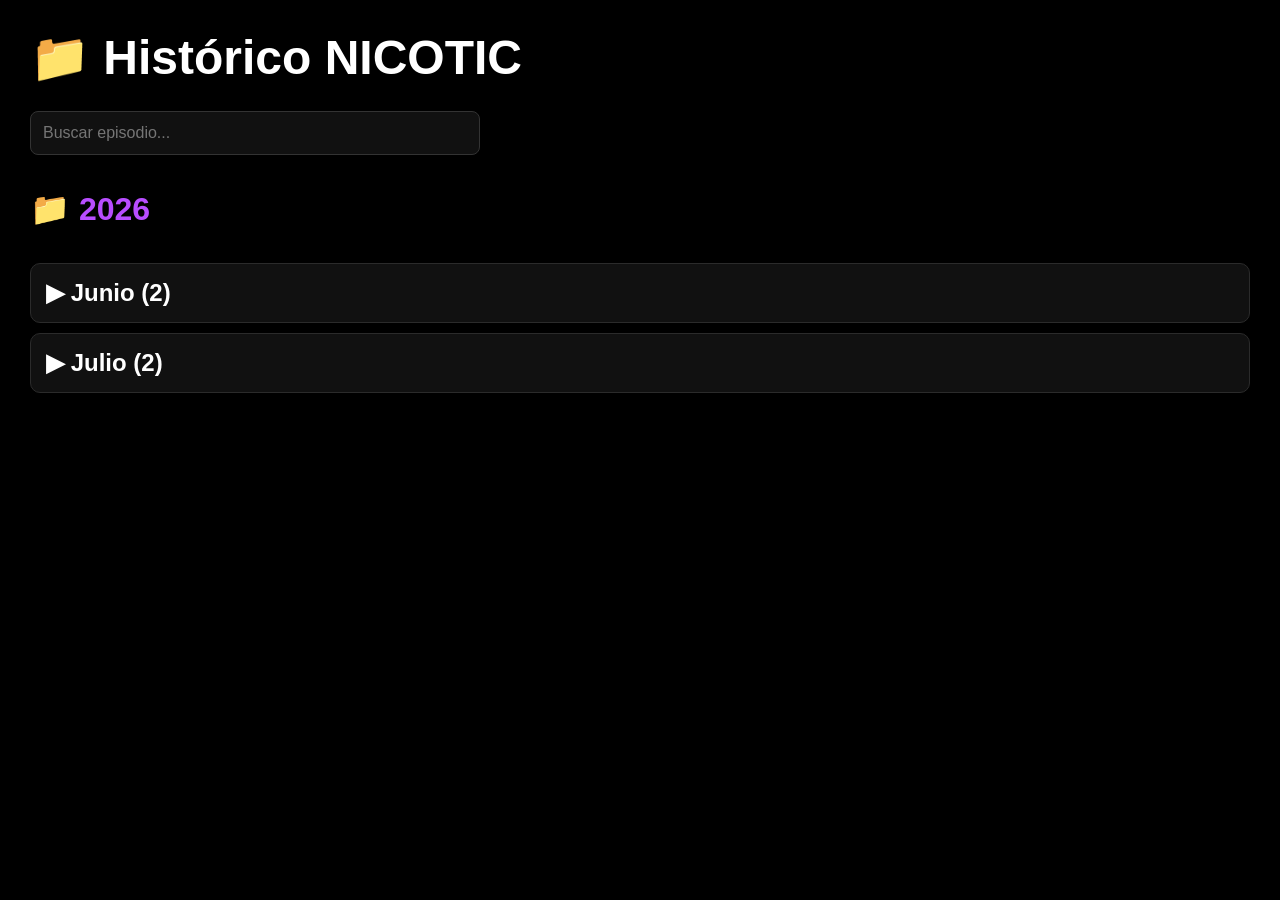
==== historico.html @ 9564fc0a "Update historico.html" ====
<!DOCTYPE html>
<html lang="es">
<head>

<meta charset="UTF-8">
<meta name="viewport" content="width=device-width, initial-scale=1.0">

<title>Histórico NICOTIC</title>

<style>

*{
margin:0;
padding:0;
box-sizing:border-box;
}

body{

background:#000;
color:white;
font-family:Arial,Helvetica,sans-serif;
padding:30px;

}

h1{

font-size:3rem;
margin-bottom:25px;

}

#search{

width:100%;
max-width:450px;
padding:12px;
margin-bottom:35px;

background:#111;

color:white;

border:1px solid #333;

border-radius:8px;

font-size:16px;

}

.year{

margin-bottom:35px;

}

.year h1{

font-size:2rem;

color:#b84dff;

margin-bottom:15px;

}

.folder{

cursor:pointer;

background:#111;

padding:15px;

border-radius:10px;

border:1px solid #2b2b2b;

margin-bottom:10px;

transition:.2s;

user-select:none;

}

.folder:hover{

background:#1a1a1a;

border-color:#7b2cff;

}

.scroll{

display:none;

overflow-x:auto;

gap:15px;

padding:15px 0;

scroll-behavior:smooth;

}

.card{

min-width:220px;

background:#111;

border-radius:10px;

overflow:hidden;

cursor:pointer;

border:1px solid #222;

transition:.2s;

}

.card:hover{

transform:scale(1.05);

border-color:#7b2cff;

}

.card img{

width:100%;

height:130px;

object-fit:cover;

display:block;

}

.card p{

padding:10px;

text-align:center;

}

</style>

</head>

<body>

<h1>📁 Histórico NICOTIC</h1>

<input
id="search"
type="text"
placeholder="Buscar episodio..."
>

<div id="container"></div>

<script src="historico.js"></script>

</body>

</html>
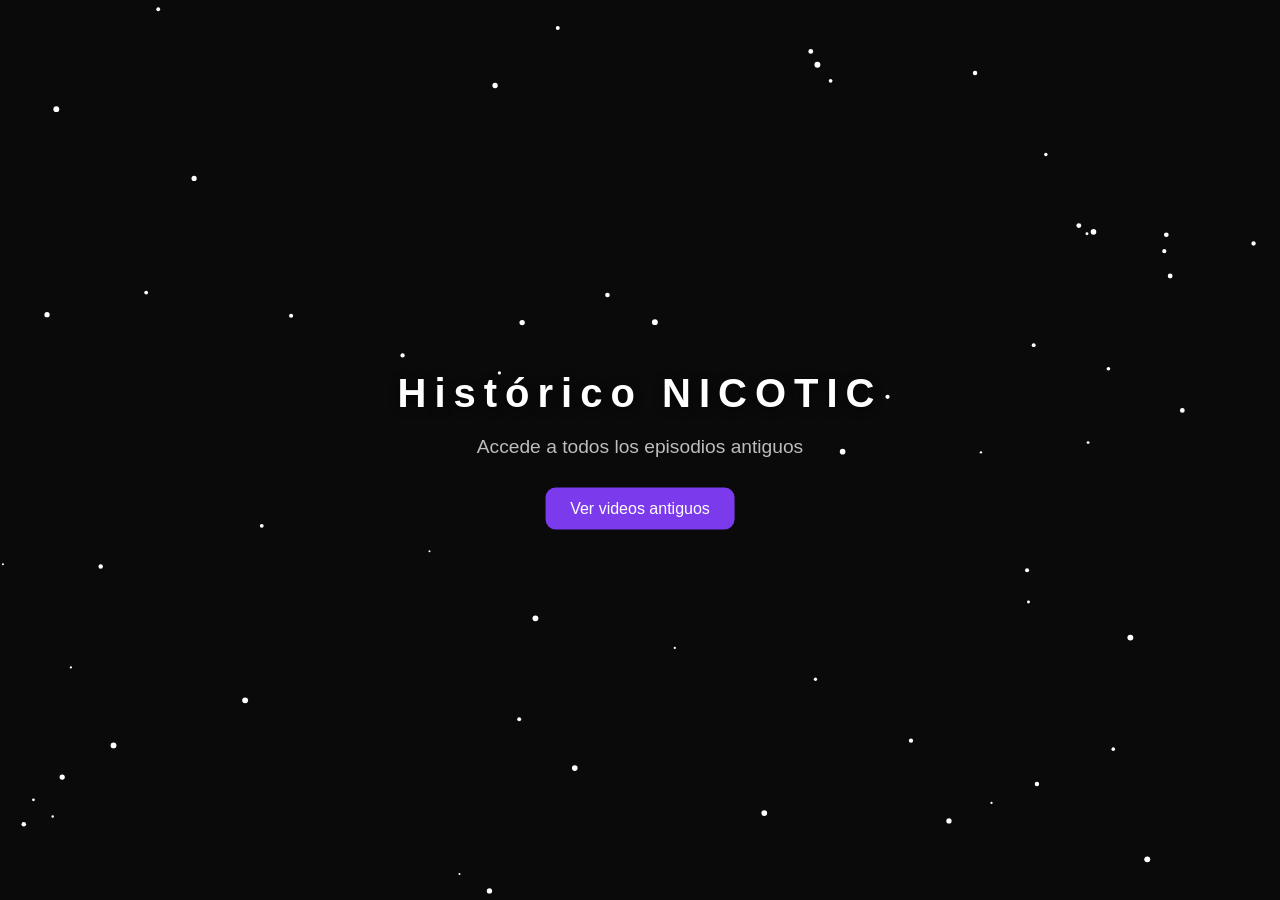
==== commit 2adc5dbb: "Update historico.html" ====
--- a/historico.html
+++ b/historico.html
@@ -1,177 +1,112 @@
 <!DOCTYPE html>
 <html lang="es">
 <head>
+  <meta charset="UTF-8" />
+  <title>Histórico NICOTIC</title>
+  <link rel="stylesheet" href="style.css" />
 
-<meta charset="UTF-8">
-<meta name="viewport" content="width=device-width, initial-scale=1.0">
+  <style>
+    body {
+      margin: 0;
+      background: #0a0a0a;
+      color: white;
+      font-family: Arial;
+      overflow: hidden;
+    }
 
-<title>Histórico NICOTIC</title>
+    .center {
+      position: absolute;
+      top: 50%;
+      left: 50%;
+      transform: translate(-50%, -50%);
+      text-align: center;
+    }
 
-<style>
+    h1 {
+      font-size: 40px;
+      margin-bottom: 20px;
+    }
 
-*{
-margin:0;
-padding:0;
-box-sizing:border-box;
-}
+    .btn {
+      padding: 12px 25px;
+      background: #7c3aed;
+      color: white;
+      border: none;
+      border-radius: 10px;
+      cursor: pointer;
+      font-size: 16px;
+      text-decoration: none;
+      display: inline-block;
+    }
 
-body{
+    .btn:hover {
+      background: #5b21b6;
+    }
 
-background:#000;
-color:white;
-font-family:Arial,Helvetica,sans-serif;
-padding:30px;
-
-}
-
-h1{
-
-font-size:3rem;
-margin-bottom:25px;
-
-}
-
-#search{
-
-width:100%;
-max-width:450px;
-padding:12px;
-margin-bottom:35px;
-
-background:#111;
-
-color:white;
-
-border:1px solid #333;
-
-border-radius:8px;
-
-font-size:16px;
-
-}
-
-.year{
-
-margin-bottom:35px;
-
-}
-
-.year h1{
-
-font-size:2rem;
-
-color:#b84dff;
-
-margin-bottom:15px;
-
-}
-
-.folder{
-
-cursor:pointer;
-
-background:#111;
-
-padding:15px;
-
-border-radius:10px;
-
-border:1px solid #2b2b2b;
-
-margin-bottom:10px;
-
-transition:.2s;
-
-user-select:none;
-
-}
-
-.folder:hover{
-
-background:#1a1a1a;
-
-border-color:#7b2cff;
-
-}
-
-.scroll{
-
-display:none;
-
-overflow-x:auto;
-
-gap:15px;
-
-padding:15px 0;
-
-scroll-behavior:smooth;
-
-}
-
-.card{
-
-min-width:220px;
-
-background:#111;
-
-border-radius:10px;
-
-overflow:hidden;
-
-cursor:pointer;
-
-border:1px solid #222;
-
-transition:.2s;
-
-}
-
-.card:hover{
-
-transform:scale(1.05);
-
-border-color:#7b2cff;
-
-}
-
-.card img{
-
-width:100%;
-
-height:130px;
-
-object-fit:cover;
-
-display:block;
-
-}
-
-.card p{
-
-padding:10px;
-
-text-align:center;
-
-}
-
-</style>
-
+    /* partículas simples */
+    canvas {
+      position: absolute;
+      top: 0;
+      left: 0;
+    }
+  </style>
 </head>
 
 <body>
 
-<h1>📁 Histórico NICOTIC</h1>
+<canvas id="particles"></canvas>
 
-<input
-id="search"
-type="text"
-placeholder="Buscar episodio..."
->
+<div class="center">
+  <h1>Histórico NICOTIC</h1>
+  <p>Accede a todos los episodios antiguos</p>
 
-<div id="container"></div>
+  <a class="btn" href="https://drive.google.com/" target="_blank">
+    Ver videos antiguos
+  </a>
+</div>
 
-<script src="historico.js"></script>
+<script>
+  // partículas simples (ligeras)
+  const canvas = document.getElementById("particles");
+  const ctx = canvas.getContext("2d");
+
+  canvas.width = window.innerWidth;
+  canvas.height = window.innerHeight;
+
+  let particles = [];
+
+  for (let i = 0; i < 60; i++) {
+    particles.push({
+      x: Math.random() * canvas.width,
+      y: Math.random() * canvas.height,
+      r: Math.random() * 2 + 1,
+      dx: (Math.random() - 0.5) * 0.5,
+      dy: (Math.random() - 0.5) * 0.5
+    });
+  }
+
+  function animate() {
+    ctx.clearRect(0, 0, canvas.width, canvas.height);
+
+    ctx.fillStyle = "white";
+
+    particles.forEach(p => {
+      ctx.beginPath();
+      ctx.arc(p.x, p.y, p.r, 0, Math.PI * 2);
+      ctx.fill();
+
+      p.x += p.dx;
+      p.y += p.dy;
+
+      if (p.x < 0 || p.x > canvas.width) p.dx *= -1;
+      if (p.y < 0 || p.y > canvas.height) p.dy *= -1;
+    });
+
+    requestAnimationFrame(animate);
+  }
+
+  animate();
+</script>
 
 </body>
-
 </html>
--- a/style.css
+++ b/style.css
@@ -0,0 +1,92 @@
+*{
+margin:0;
+padding:0;
+box-sizing:border-box;
+}
+
+body{
+background-image:url("ojo.jpg");
+background-size:cover;
+background-position:center;
+background-repeat:no-repeat;
+
+color:white;
+font-family:Arial, sans-serif;
+
+height:100vh;
+
+display:flex;
+flex-direction:column;
+justify-content:center;
+align-items:center;
+
+overflow:hidden;
+position:relative;
+z-index:0;
+}
+
+/* PARTÍCULAS */
+#tsparticles {
+    position: fixed;
+    inset: 0;
+    z-index: 1;
+    pointer-events: none;
+}
+
+/* CONTENIDO ENCIMA */
+h1, p, button {
+    position: relative;
+    z-index: 2;
+}
+
+/* 🔥 H1 LIMPIO + MOVIMIENTO */
+h1{
+font-size:4rem;
+letter-spacing:8px;
+margin-bottom:10px;
+
+color:#ffffff;
+font-weight:800;
+
+/* sombra suave */
+text-shadow: 0 2px 10px rgba(0,0,0,0.6);
+
+/* animación suave */
+animation: floatTitle 3s ease-in-out infinite;
+}
+
+/* movimiento flotante */
+@keyframes floatTitle {
+    0% {
+        transform: translateY(0px);
+    }
+    50% {
+        transform: translateY(-6px);
+    }
+    100% {
+        transform: translateY(0px);
+    }
+}
+
+p{
+font-size:1.2rem;
+color:#bdbdbd;
+margin-bottom:30px;
+}
+
+/* BOTÓN */
+button{
+padding:15px 40px;
+font-size:1.2rem;
+background:#7a2cff;
+color:white;
+border:none;
+border-radius:10px;
+cursor:pointer;
+transition:0.3s;
+}
+
+button:hover{
+transform:scale(1.08);
+box-shadow:0 0 20px #7a2cff;
+}
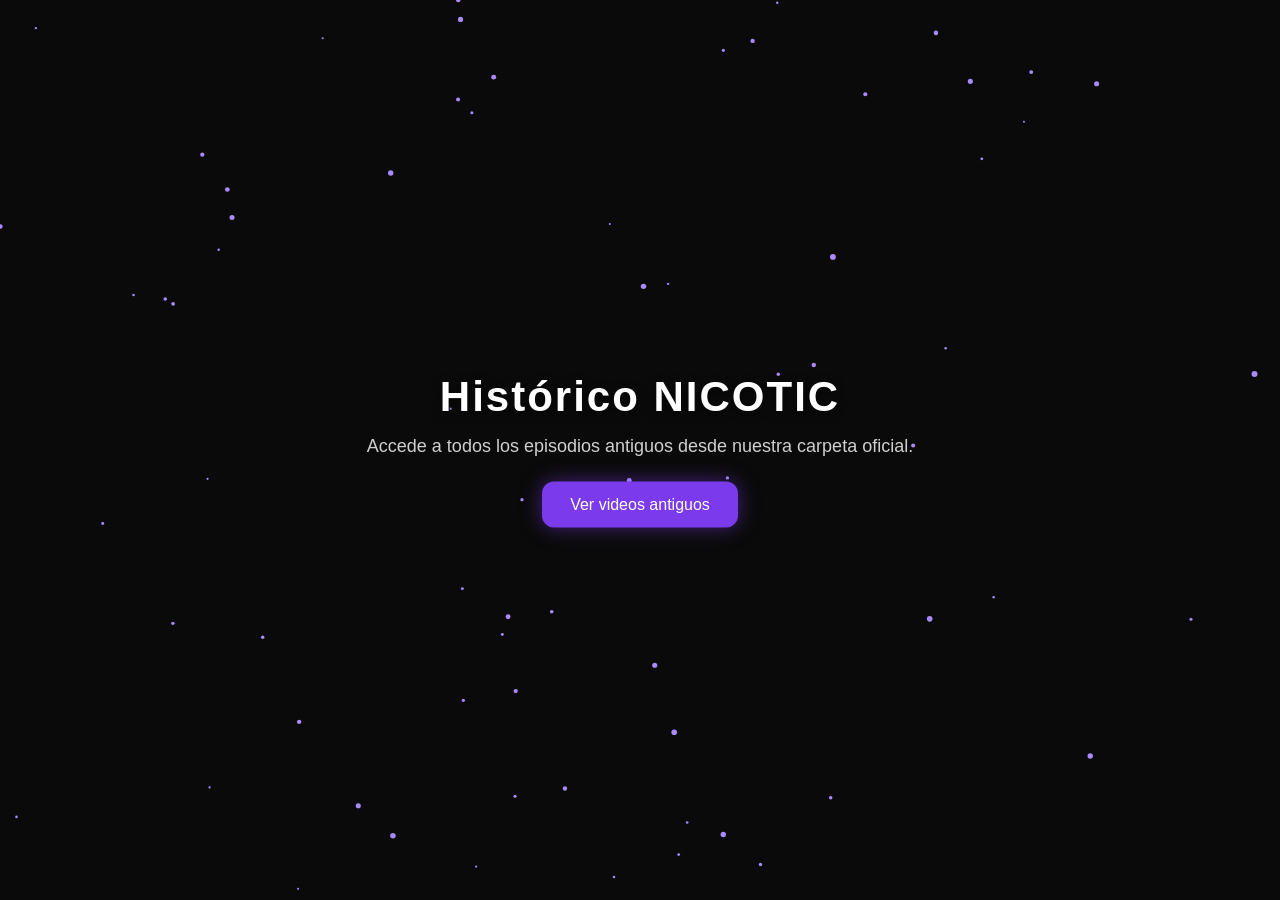
==== commit e1521896: "Update historico.html" ====
--- a/historico.html
+++ b/historico.html
@@ -2,6 +2,7 @@
 <html lang="es">
 <head>
   <meta charset="UTF-8" />
+  <meta name="viewport" content="width=device-width, initial-scale=1.0" />
   <title>Histórico NICOTIC</title>
   <link rel="stylesheet" href="style.css" />
 
@@ -10,8 +11,18 @@
       margin: 0;
       background: #0a0a0a;
       color: white;
-      font-family: Arial;
+      font-family: Arial, sans-serif;
       overflow: hidden;
+    }
+
+    canvas {
+      position: fixed;
+      top: 0;
+      left: 0;
+      width: 100%;
+      height: 100%;
+      z-index: 0;
+      pointer-events: none;
     }
 
     .center {
@@ -20,34 +31,41 @@
       left: 50%;
       transform: translate(-50%, -50%);
       text-align: center;
+      z-index: 2;
+      width: 90%;
+      max-width: 600px;
     }
 
     h1 {
-      font-size: 40px;
-      margin-bottom: 20px;
+      font-size: 42px;
+      margin-bottom: 15px;
+      letter-spacing: 2px;
+    }
+
+    p {
+      color: #cfcfcf;
+      font-size: 18px;
+      margin-bottom: 25px;
     }
 
     .btn {
-      padding: 12px 25px;
+      padding: 14px 28px;
       background: #7c3aed;
       color: white;
       border: none;
-      border-radius: 10px;
+      border-radius: 12px;
       cursor: pointer;
       font-size: 16px;
       text-decoration: none;
       display: inline-block;
+      box-shadow: 0 0 20px rgba(124, 58, 237, 0.5);
+      transition: 0.3s;
     }
 
     .btn:hover {
       background: #5b21b6;
-    }
-
-    /* partículas simples */
-    canvas {
-      position: absolute;
-      top: 0;
-      left: 0;
+      transform: scale(1.05);
+      box-shadow: 0 0 30px rgba(124, 58, 237, 0.8);
     }
   </style>
 </head>
@@ -58,7 +76,7 @@
 
 <div class="center">
   <h1>Histórico NICOTIC</h1>
-  <p>Accede a todos los episodios antiguos</p>
+  <p>Accede a todos los episodios antiguos desde nuestra carpeta oficial.</p>
 
   <a class="btn" href="https://drive.google.com/" target="_blank">
     Ver videos antiguos
@@ -66,29 +84,38 @@
 </div>
 
 <script>
-  // partículas simples (ligeras)
   const canvas = document.getElementById("particles");
   const ctx = canvas.getContext("2d");
 
-  canvas.width = window.innerWidth;
-  canvas.height = window.innerHeight;
+  function resizeCanvas() {
+    canvas.width = window.innerWidth;
+    canvas.height = window.innerHeight;
+  }
+
+  resizeCanvas();
 
   let particles = [];
 
-  for (let i = 0; i < 60; i++) {
-    particles.push({
-      x: Math.random() * canvas.width,
-      y: Math.random() * canvas.height,
-      r: Math.random() * 2 + 1,
-      dx: (Math.random() - 0.5) * 0.5,
-      dy: (Math.random() - 0.5) * 0.5
-    });
+  function createParticles() {
+    particles = [];
+
+    for (let i = 0; i < 70; i++) {
+      particles.push({
+        x: Math.random() * canvas.width,
+        y: Math.random() * canvas.height,
+        r: Math.random() * 2 + 1,
+        dx: (Math.random() - 0.5) * 0.6,
+        dy: (Math.random() - 0.5) * 0.6
+      });
+    }
   }
+
+  createParticles();
 
   function animate() {
     ctx.clearRect(0, 0, canvas.width, canvas.height);
 
-    ctx.fillStyle = "white";
+    ctx.fillStyle = "#a78bfa";
 
     particles.forEach(p => {
       ctx.beginPath();
@@ -106,6 +133,11 @@
   }
 
   animate();
+
+  window.addEventListener("resize", () => {
+    resizeCanvas();
+    createParticles();
+  });
 </script>
 
 </body>
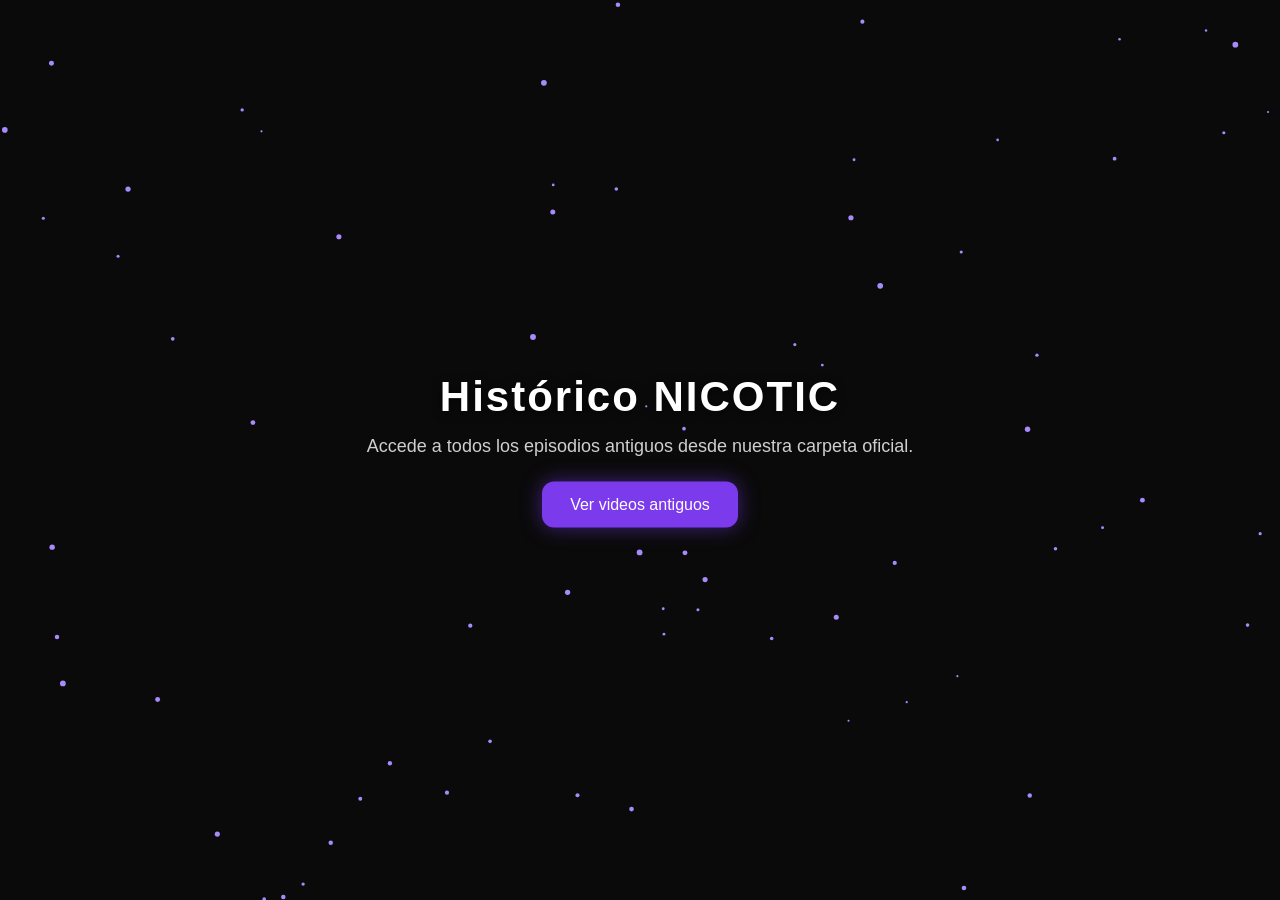
==== commit 3e947e97: "Update historico.html" ====
--- a/historico.html
+++ b/historico.html
@@ -78,9 +78,9 @@
   <h1>Histórico NICOTIC</h1>
   <p>Accede a todos los episodios antiguos desde nuestra carpeta oficial.</p>
 
-  <a class="btn" href="https://drive.google.com/" target="_blank">
-    Ver videos antiguos
-  </a>
+<a class="btn" href="https://drive.google.com/drive/folders/1Fp5UgQxHAYL7hE2osJnndEK6vhvCJtld?usp=sharing" target="_blank" rel="noopener noreferrer">
+  Ver videos antiguos
+</a>
 </div>
 
 <script>
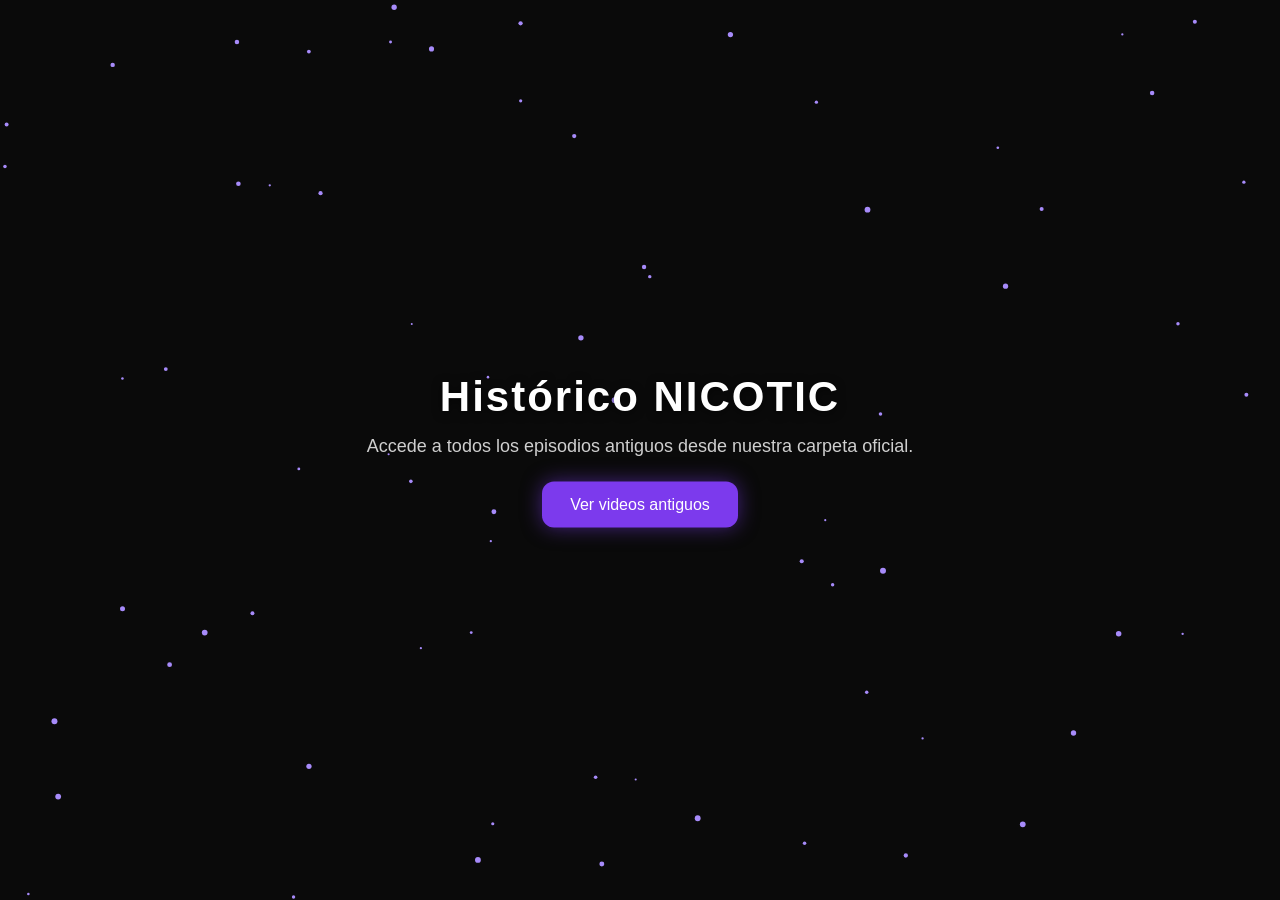
==== commit 86a64010: "Update historico.html" ====
--- a/historico.html
+++ b/historico.html
@@ -78,7 +78,7 @@
   <h1>Histórico NICOTIC</h1>
   <p>Accede a todos los episodios antiguos desde nuestra carpeta oficial.</p>
 
-<a class="btn" href="https://drive.google.com/drive/folders/1Fp5UgQxHAYL7hE2osJnndEK6vhvCJtld?usp=sharing" target="_blank" rel="noopener noreferrer">
+<a class="btn" href="https://drive.google.com/drive/folders/1S0G7tm3z2YqHhMGmbyfCnq1WyoJJER_9?usp=sharing" target="_blank" rel="noopener noreferrer">
   Ver videos antiguos
 </a>
 </div>
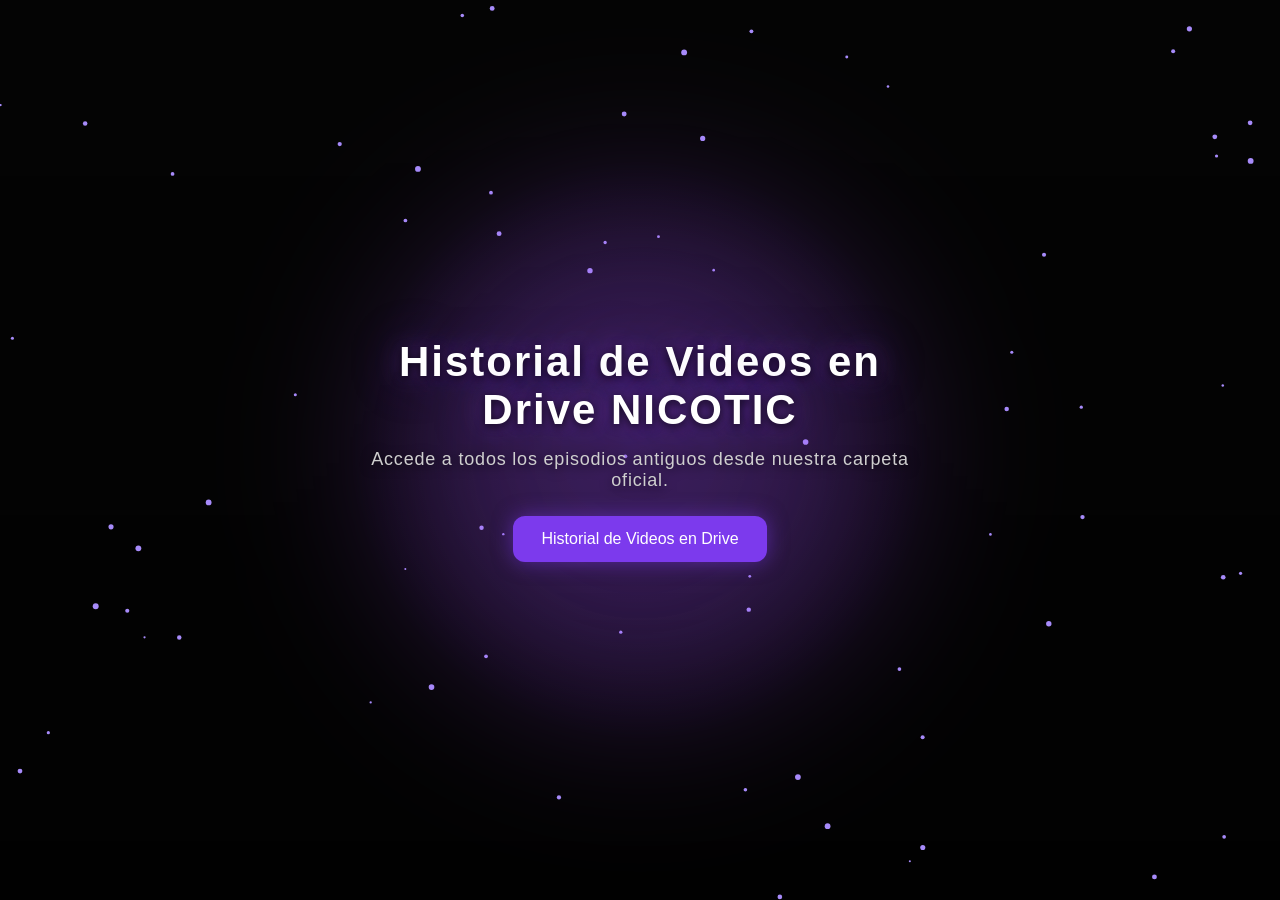
==== commit 1daf2bba: "Update historico.html" ====
--- a/historico.html
+++ b/historico.html
@@ -3,7 +3,7 @@
 <head>
   <meta charset="UTF-8" />
   <meta name="viewport" content="width=device-width, initial-scale=1.0" />
-  <title>Histórico NICOTIC</title>
+  <title>Historial de Videos en Drive NICOTIC</title>
   <link rel="stylesheet" href="style.css" />
 
   <style>
@@ -75,11 +75,11 @@
 <canvas id="particles"></canvas>
 
 <div class="center">
-  <h1>Histórico NICOTIC</h1>
+  <h1>Historial de Videos en Drive NICOTIC</h1>
   <p>Accede a todos los episodios antiguos desde nuestra carpeta oficial.</p>
 
 <a class="btn" href="https://drive.google.com/drive/folders/1S0G7tm3z2YqHhMGmbyfCnq1WyoJJER_9?usp=sharing" target="_blank" rel="noopener noreferrer">
-  Ver videos antiguos
+  Historial de Videos en Drive
 </a>
 </div>
 
--- a/style.css
+++ b/style.css
@@ -2,6 +2,12 @@
 margin:0;
 padding:0;
 box-sizing:border-box;
+}
+
+html,
+body{
+width:100%;
+height:100%;
 }
 
 body{
@@ -9,84 +15,201 @@
 background-size:cover;
 background-position:center;
 background-repeat:no-repeat;
-
 color:white;
 font-family:Arial, sans-serif;
-
-height:100vh;
-
+min-height:100vh;
+overflow:hidden;
+position:relative;
+z-index:0;
+text-align:center;
+}
+
+/* CAPA OSCURA PARA QUE SE LEA MEJOR */
+body::before{
+content:"";
+position:fixed;
+inset:0;
+background:
+radial-gradient(circle at center, rgba(124,58,237,0.18) 0%, transparent 38%),
+linear-gradient(180deg, rgba(0,0,0,0.55) 0%, rgba(0,0,0,0.82) 100%);
+z-index:0;
+pointer-events:none;
+}
+
+/* BRILLO MORADO DE FONDO */
+body::after{
+content:"";
+position:fixed;
+width:520px;
+height:520px;
+border-radius:50%;
+background:rgba(168,85,247,0.24);
+filter:blur(80px);
+top:50%;
+left:50%;
+transform:translate(-50%, -50%);
+z-index:0;
+pointer-events:none;
+animation:bgPulse 5s ease-in-out infinite;
+}
+
+@keyframes bgPulse{
+0%,100%{
+opacity:0.45;
+transform:translate(-50%, -50%) scale(0.92);
+}
+50%{
+opacity:0.75;
+transform:translate(-50%, -50%) scale(1.05);
+}
+}
+
+/* PARTÍCULAS */
+#tsparticles{
+position:fixed !important;
+inset:0 !important;
+z-index:1 !important;
+pointer-events:none !important;
+}
+
+/* CONTENIDO ENCIMA */
+.landing-content{
+position:relative;
+z-index:5;
+min-height:100vh;
+width:100%;
 display:flex;
 flex-direction:column;
 justify-content:center;
 align-items:center;
-
-overflow:hidden;
+padding:0 20px;
+text-align:center;
+}
+
+h1,
+p,
+button{
 position:relative;
-z-index:0;
-}
-
-/* PARTÍCULAS */
-#tsparticles {
-    position: fixed;
-    inset: 0;
-    z-index: 1;
-    pointer-events: none;
-}
-
-/* CONTENIDO ENCIMA */
-h1, p, button {
-    position: relative;
-    z-index: 2;
-}
-
-/* 🔥 H1 LIMPIO + MOVIMIENTO */
+z-index:6;
+}
+
+/* TÍTULO PRINCIPAL */
 h1{
-font-size:4rem;
-letter-spacing:8px;
-margin-bottom:10px;
-
+font-size:clamp(3rem, 9vw, 6.2rem);
+letter-spacing:10px;
+margin-bottom:14px;
 color:#ffffff;
-font-weight:800;
-
-/* sombra suave */
-text-shadow: 0 2px 10px rgba(0,0,0,0.6);
-
-/* animación suave */
-animation: floatTitle 3s ease-in-out infinite;
-}
-
-/* movimiento flotante */
-@keyframes floatTitle {
-    0% {
-        transform: translateY(0px);
-    }
-    50% {
-        transform: translateY(-6px);
-    }
-    100% {
-        transform: translateY(0px);
-    }
-}
-
+font-weight:900;
+text-shadow:
+0 2px 10px rgba(0,0,0,0.85),
+0 0 25px rgba(168,85,247,0.45),
+0 0 55px rgba(124,58,237,0.35);
+animation:floatTitle 3.2s ease-in-out infinite;
+}
+
+@keyframes floatTitle{
+0%{ transform:translateY(0); }
+50%{ transform:translateY(-7px); }
+100%{ transform:translateY(0); }
+}
+
+/* TEXTO */
 p{
-font-size:1.2rem;
-color:#bdbdbd;
-margin-bottom:30px;
+font-size:clamp(1rem, 3vw, 1.25rem);
+color:#d8d8d8;
+margin-bottom:34px;
+letter-spacing:0.8px;
+text-shadow:0 2px 12px rgba(0,0,0,0.75);
+animation:fadeUp 1.1s ease both;
 }
 
 /* BOTÓN */
 button{
-padding:15px 40px;
-font-size:1.2rem;
-background:#7a2cff;
+padding:15px 44px;
+font-size:1.15rem;
+font-weight:800;
+letter-spacing:2px;
+text-transform:uppercase;
+background:linear-gradient(135deg,#5b21b6,#7c3aed,#a855f7);
 color:white;
-border:none;
-border-radius:10px;
+border:1px solid rgba(255,255,255,0.18);
+border-radius:999px;
 cursor:pointer;
-transition:0.3s;
+transition:0.28s ease;
+box-shadow:
+0 0 22px rgba(124,58,237,0.45),
+0 14px 40px rgba(0,0,0,0.45);
+animation:fadeUp 1.35s ease both;
+overflow:hidden;
+}
+
+button::before{
+content:"";
+position:absolute;
+top:0;
+left:-80%;
+width:60%;
+height:100%;
+background:linear-gradient(90deg, transparent, rgba(255,255,255,0.45), transparent);
+transform:skewX(-20deg);
+transition:0.45s ease;
 }
 
 button:hover{
-transform:scale(1.08);
-box-shadow:0 0 20px #7a2cff;
-}
+transform:scale(1.08) translateY(-2px);
+box-shadow:
+0 0 28px rgba(168,85,247,0.85),
+0 0 55px rgba(124,58,237,0.5),
+0 18px 45px rgba(0,0,0,0.55);
+}
+
+button:hover::before{
+left:130%;
+}
+
+button:active{
+transform:scale(0.96);
+}
+
+@keyframes fadeUp{
+0%{
+opacity:0;
+transform:translateY(18px);
+}
+100%{
+opacity:1;
+transform:translateY(0);
+}
+}
+
+/* CELULAR */
+@media (max-width:768px){
+
+body{
+background-position:center;
+}
+
+h1{
+letter-spacing:6px;
+margin-bottom:12px;
+}
+
+p{
+margin-bottom:28px;
+line-height:1.4;
+}
+
+button{
+width:auto;
+max-width:90%;
+padding:14px 34px;
+font-size:1rem;
+}
+
+body::after{
+width:360px;
+height:360px;
+filter:blur(70px);
+}
+
+}
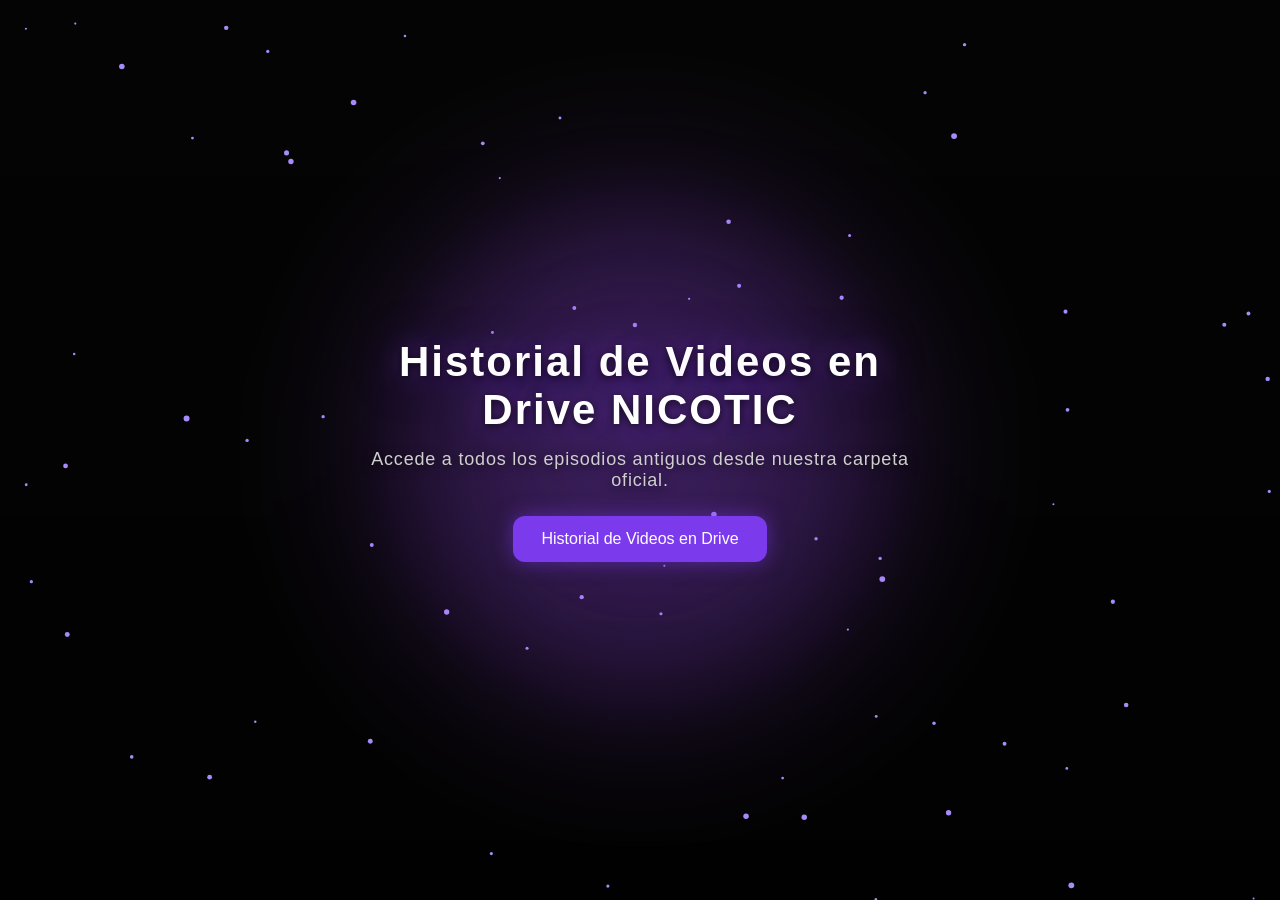
==== commit 2d3496e3: "Update historico.html" ====
--- a/historico.html
+++ b/historico.html
@@ -67,6 +67,24 @@
       transform: scale(1.05);
       box-shadow: 0 0 30px rgba(124, 58, 237, 0.8);
     }
+
+    @media (max-width: 768px) {
+      h1 {
+        font-size: 32px;
+        line-height: 1.08;
+      }
+
+      p {
+        font-size: 16px;
+        line-height: 1.45;
+      }
+
+      .btn {
+        width: 100%;
+        max-width: 340px;
+        box-sizing: border-box;
+      }
+    }
   </style>
 </head>
 
@@ -78,9 +96,9 @@
   <h1>Historial de Videos en Drive NICOTIC</h1>
   <p>Accede a todos los episodios antiguos desde nuestra carpeta oficial.</p>
 
-<a class="btn" href="https://drive.google.com/drive/folders/1S0G7tm3z2YqHhMGmbyfCnq1WyoJJER_9?usp=sharing" target="_blank" rel="noopener noreferrer">
-  Historial de Videos en Drive
-</a>
+  <a class="btn" href="https://drive.google.com/drive/folders/1S0G7tm3z2YqHhMGmbyfCnq1WyoJJER_9?usp=sharing" target="_blank" rel="noopener noreferrer">
+    Historial de Videos en Drive
+  </a>
 </div>
 
 <script>
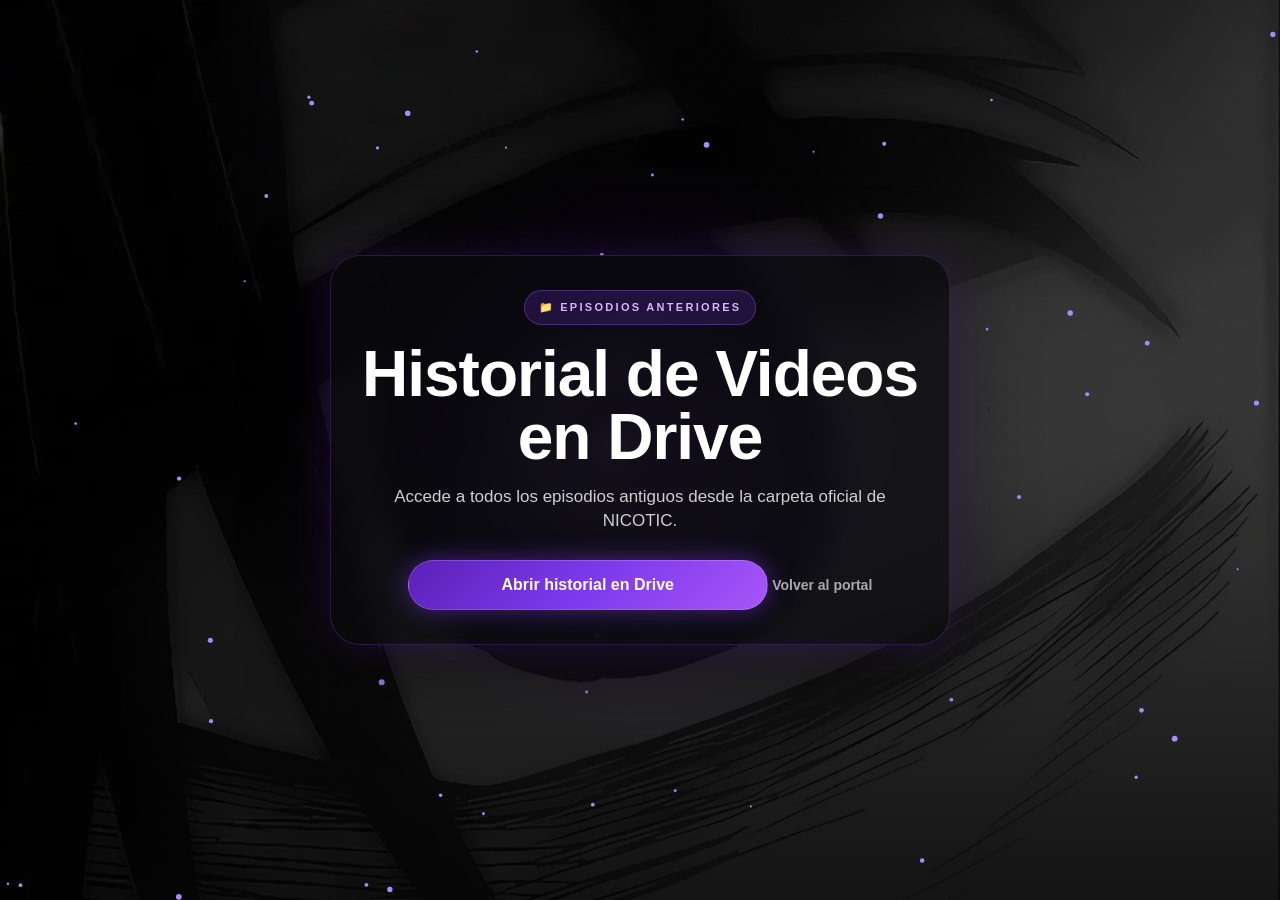
==== commit dad39a6b: "Update historico.html" ====
--- a/historico.html
+++ b/historico.html
@@ -4,86 +4,136 @@
   <meta charset="UTF-8" />
   <meta name="viewport" content="width=device-width, initial-scale=1.0" />
   <title>Historial de Videos en Drive NICOTIC</title>
-  <link rel="stylesheet" href="style.css" />
 
   <style>
+    * {
+      box-sizing: border-box;
+    }
+
+    html,
     body {
       margin: 0;
-      background: #0a0a0a;
+      width: 100%;
+      min-height: 100%;
+      background: #050505;
       color: white;
       font-family: Arial, sans-serif;
       overflow: hidden;
     }
 
+    body::before {
+      content: "";
+      position: fixed;
+      inset: 0;
+      background:
+        radial-gradient(circle at center, rgba(124, 58, 237, 0.18), transparent 38%),
+        linear-gradient(180deg, rgba(0,0,0,.65), rgba(0,0,0,.92)),
+        url("ojo.jpg") center/cover no-repeat;
+      z-index: 0;
+      pointer-events: none;
+    }
+
     canvas {
       position: fixed;
-      top: 0;
-      left: 0;
+      inset: 0;
       width: 100%;
       height: 100%;
-      z-index: 0;
+      z-index: 1;
       pointer-events: none;
     }
 
     .center {
-      position: absolute;
-      top: 50%;
-      left: 50%;
-      transform: translate(-50%, -50%);
+      position: relative;
+      z-index: 2;
+      min-height: 100vh;
+      display: flex;
+      flex-direction: column;
+      justify-content: center;
+      align-items: center;
       text-align: center;
-      z-index: 2;
-      width: 90%;
-      max-width: 600px;
+      width: 100%;
+      padding: 24px;
+    }
+
+    .card {
+      width: min(620px, 92vw);
+      padding: 34px 24px;
+      border-radius: 30px;
+      background: rgba(10,10,14,.72);
+      border: 1px solid rgba(168,85,247,.22);
+      box-shadow:
+        0 0 38px rgba(124,58,237,.18),
+        0 24px 80px rgba(0,0,0,.55);
+      backdrop-filter: blur(12px);
+      -webkit-backdrop-filter: blur(12px);
+    }
+
+    .kicker {
+      display: inline-flex;
+      align-items: center;
+      gap: 8px;
+      padding: 10px 14px;
+      border-radius: 999px;
+      background: rgba(124,58,237,.20);
+      border: 1px solid rgba(168,85,247,.35);
+      color: #d8b4fe;
+      font-size: 11px;
+      font-weight: 900;
+      letter-spacing: 2.3px;
+      text-transform: uppercase;
+      margin-bottom: 18px;
     }
 
     h1 {
-      font-size: 42px;
-      margin-bottom: 15px;
-      letter-spacing: 2px;
+      font-size: clamp(2.2rem, 9vw, 4rem);
+      line-height: .98;
+      margin: 0 0 16px;
+      letter-spacing: -1px;
+      font-weight: 900;
+      color: white;
     }
 
     p {
       color: #cfcfcf;
-      font-size: 18px;
-      margin-bottom: 25px;
+      font-size: 17px;
+      line-height: 1.45;
+      margin: 0 0 26px;
     }
 
     .btn {
-      padding: 14px 28px;
-      background: #7c3aed;
-      color: white;
-      border: none;
-      border-radius: 12px;
+      width: 100%;
+      max-width: 360px;
+      padding: 15px 22px;
+      background: linear-gradient(135deg, #5b21b6, #7c3aed, #a855f7);
+      color: white;
+      border: 1px solid rgba(255,255,255,.16);
+      border-radius: 999px;
       cursor: pointer;
       font-size: 16px;
+      font-weight: 900;
       text-decoration: none;
-      display: inline-block;
-      box-shadow: 0 0 20px rgba(124, 58, 237, 0.5);
-      transition: 0.3s;
+      display: inline-flex;
+      align-items: center;
+      justify-content: center;
+      box-shadow: 0 0 24px rgba(124, 58, 237, 0.5);
+      transition: 0.25s ease;
     }
 
     .btn:hover {
-      background: #5b21b6;
-      transform: scale(1.05);
-      box-shadow: 0 0 30px rgba(124, 58, 237, 0.8);
-    }
-
-    @media (max-width: 768px) {
-      h1 {
-        font-size: 32px;
-        line-height: 1.08;
-      }
-
-      p {
-        font-size: 16px;
-        line-height: 1.45;
-      }
-
-      .btn {
-        width: 100%;
-        max-width: 340px;
-        box-sizing: border-box;
-      }
+      transform: scale(1.04);
+      box-shadow: 0 0 34px rgba(124, 58, 237, 0.8);
+    }
+
+    .back {
+      margin-top: 14px;
+      color: #aaa;
+      text-decoration: none;
+      font-size: 14px;
+      font-weight: 800;
+    }
+
+    .back:hover {
+      color: white;
     }
   </style>
 </head>
@@ -93,12 +143,21 @@
 <canvas id="particles"></canvas>
 
 <div class="center">
-  <h1>Historial de Videos en Drive NICOTIC</h1>
-  <p>Accede a todos los episodios antiguos desde nuestra carpeta oficial.</p>
-
-  <a class="btn" href="https://drive.google.com/drive/folders/1S0G7tm3z2YqHhMGmbyfCnq1WyoJJER_9?usp=sharing" target="_blank" rel="noopener noreferrer">
-    Historial de Videos en Drive
-  </a>
+  <div class="card">
+    <div class="kicker">📁 Episodios anteriores</div>
+
+    <h1>Historial de Videos en Drive</h1>
+
+    <p>
+      Accede a todos los episodios antiguos desde la carpeta oficial de NICOTIC.
+    </p>
+
+    <a class="btn" href="https://drive.google.com/drive/folders/1S0G7tm3z2YqHhMGmbyfCnq1WyoJJER_9?usp=sharing" target="_blank" rel="noopener noreferrer">
+      Abrir historial en Drive
+    </a>
+
+    <a class="back" href="portal.html">Volver al portal</a>
+  </div>
 </div>
 
 <script>
@@ -117,13 +176,13 @@
   function createParticles() {
     particles = [];
 
-    for (let i = 0; i < 70; i++) {
+    for (let i = 0; i < 55; i++) {
       particles.push({
         x: Math.random() * canvas.width,
         y: Math.random() * canvas.height,
         r: Math.random() * 2 + 1,
-        dx: (Math.random() - 0.5) * 0.6,
-        dy: (Math.random() - 0.5) * 0.6
+        dx: (Math.random() - 0.5) * 0.55,
+        dy: (Math.random() - 0.5) * 0.55
       });
     }
   }
@@ -132,7 +191,6 @@
 
   function animate() {
     ctx.clearRect(0, 0, canvas.width, canvas.height);
-
     ctx.fillStyle = "#a78bfa";
 
     particles.forEach(p => {
